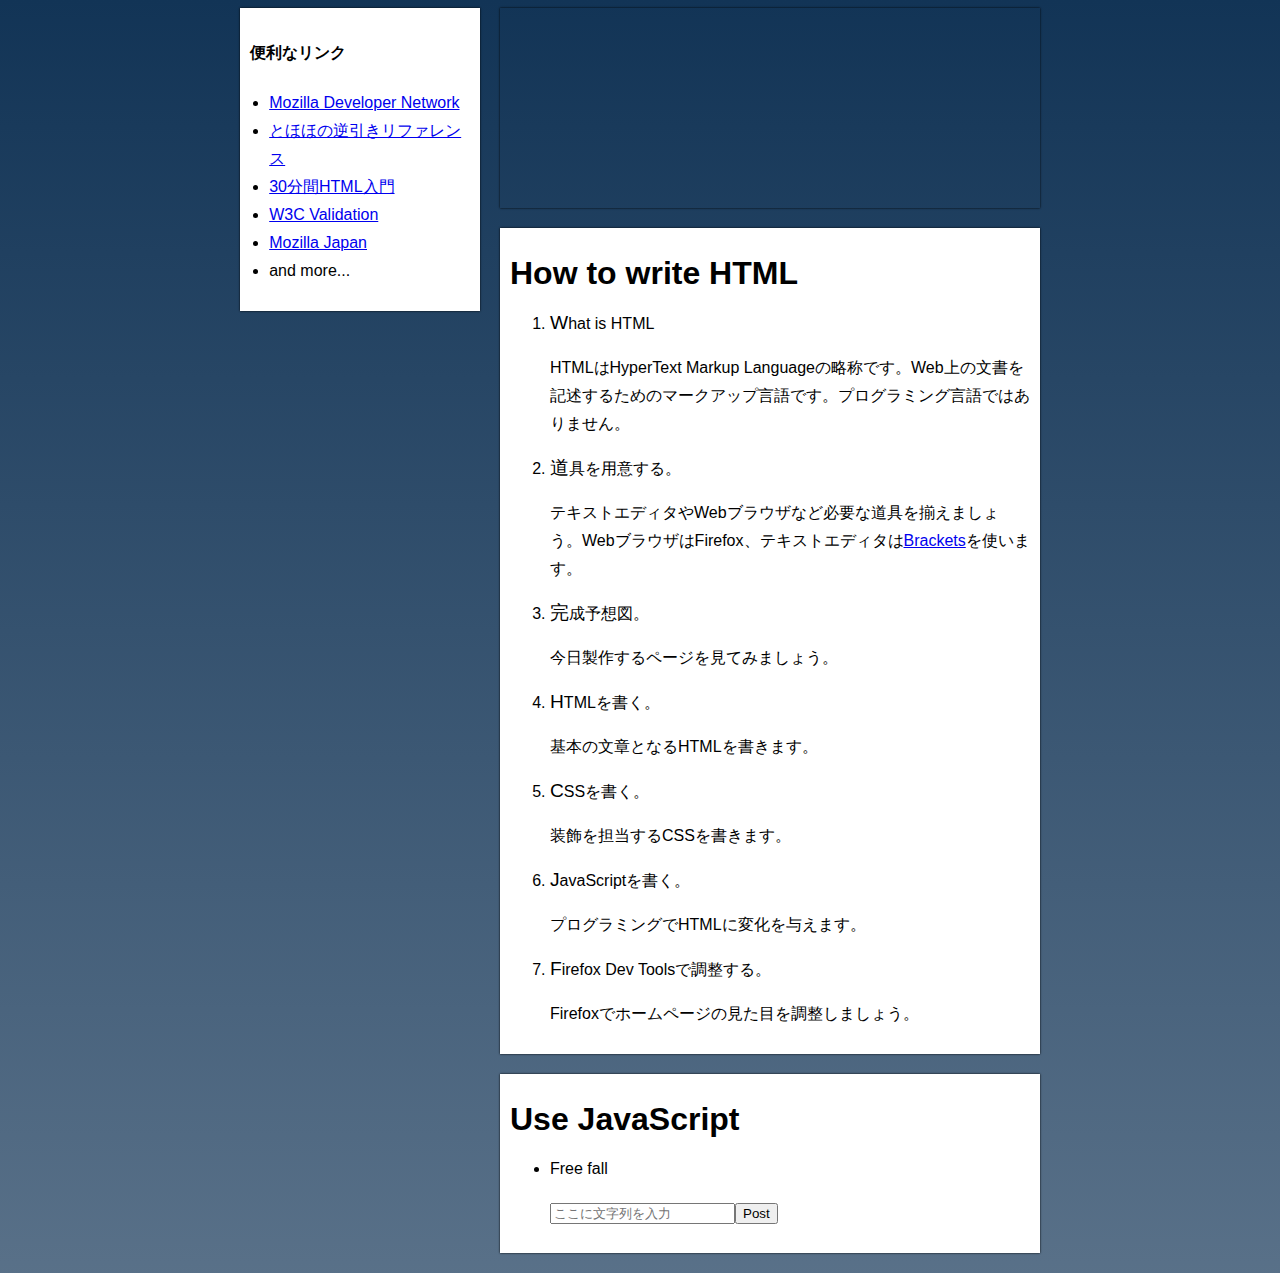
==== proto/html_and_css.html @ b275d535 "proto page added" ====
<!DOCTYPE html>
<html lang="ja">
<head>
<meta charset="utf-8">
<title>ホームページを作ってみよう</title>
<link rel="stylesheet" href="style.css">
</head>
<body>
<div id="wrapper">
  <div id="main">
    <div id="head">
    </div>
    <div id="content">
      <h1>How to write HTML</h1>
      <ol>
        <li>What is HTML<p>HTMLはHyperText Markup Languageの略称です。Web上の文書を記述するためのマークアップ言語です。プログラミング言語ではありません。</p></li>
        <li>道具を用意する。<p>テキストエディタやWebブラウザなど必要な道具を揃えましょう。WebブラウザはFirefox、テキストエディタは<a href="http://brackets.io">Brackets</a>を使います。</p></li>
        <li>完成予想図。<p>今日製作するページを見てみましょう。</p></li>
        <li>HTMLを書く。<p>基本の文章となるHTMLを書きます。</p></li>
        <li>CSSを書く。<p>装飾を担当するCSSを書きます。</p></li>
        <li>JavaScriptを書く。<p>プログラミングでHTMLに変化を与えます。</p></li>
        <li>Firefox Dev Toolsで調整する。<p>Firefoxでホームページの見た目を調整しましょう。</p></li>
      </ol>
    </div>
    <div id="form">
      <h1>Use JavaScript</h1>
      <ul>
        <li>Free fall<p><input type="text" name="input-form" placeholder="ここに文字列を入力"><button onClick="post();">Post</button></p></li>
      </ul>
    </div>
  </div>
  <div id="sidebar">
    <h4>便利なリンク</h4>
    <ul>
      <li><a href="https://developer.mozilla.org/ja/">Mozilla Developer Network</a></li>
      <li><a href="http://www.tohoho-web.com/how2/index.htm">とほほの逆引きリファレンス</a></li>
      <li><a href="http://www.kanzaki.com/docs/html/lesson1.html">30分間HTML入門</a></li>
      <li><a href="http://validator.w3.org/check">W3C Validation</a></li>
      <li><a href="http://www.mozilla.jp/">Mozilla Japan</a></li>
      <li>and more...</li>
    </ul>
  </div>
</div>
</body>
</html>
---- proto/style.css ----
/*全体の背景とフォントの種類*/
body{
  font-family: 'Lucida Grande','Hiragino Kaku Gothic ProN',Meiryo,sans-serif;
  background-image: linear-gradient(rgba(18,52,86,1),rgba(18,52,86,0.7));
  line-height: 175%;
}

/*コンテンツをページ中央に寄せる*/
#wrapper{
  width: 800px;
  margin: 0 auto 0 auto;
}

/*ヘッド部分と記事部分の幅を決めて、右側に固定する*/
#main{
  float: right;
  width: 540px;
}

/*ヘッド部分の高さを決めて、他の要素との間をあける。影を付ける。*/
#head{
  height: 200px;
  margin: 0 0 20px 0;
  box-shadow: black 0 0 2px;
}

#head > img{
  display: block;
}

/*サイドバーの幅を決める。*/
#sidebar{
  width: 220px;
}

/*サイドバー、記事部分、フォーム部分の背景を白くする。影を付ける。*/
#sidebar,
#content,
#form{
  margin: 0 0 20px 0;
  padding: 10px;
  background-color: white;
  box-shadow: black 0 0 2px;
}

/*サイドバーのリンクの位置の調整*/
#sidebar > ul{
  padding: 0 0 0 1.2em;
}

/*おまけ・コンテンツ部分のフォントのサイズをいじる*/
ol > li:first-letter{
  font-size: 1.2em;
}

/*おまけ・ホバーしたときリンクの色を変える*/
a{
  transition: color 0.7s;
}

a:hover{
  color: skyblue;
}

/*
width 要素の幅
height 要素の高さ
margin ある要素と他の要素との間の長さ
padding ある要素のコンテンツとと要素それ自身の間の長さ
font-family フォントの種類
font-size 文字サイズ
line-height 行の高さ
color 文字色
background-color 背景色
transition アニメーション効果を与える
background-image 背景画像
float 要素を右若しくは左に寄せる
詳細はMozilla Developer Netoworkなどのリファレンスサイトを参照
*/
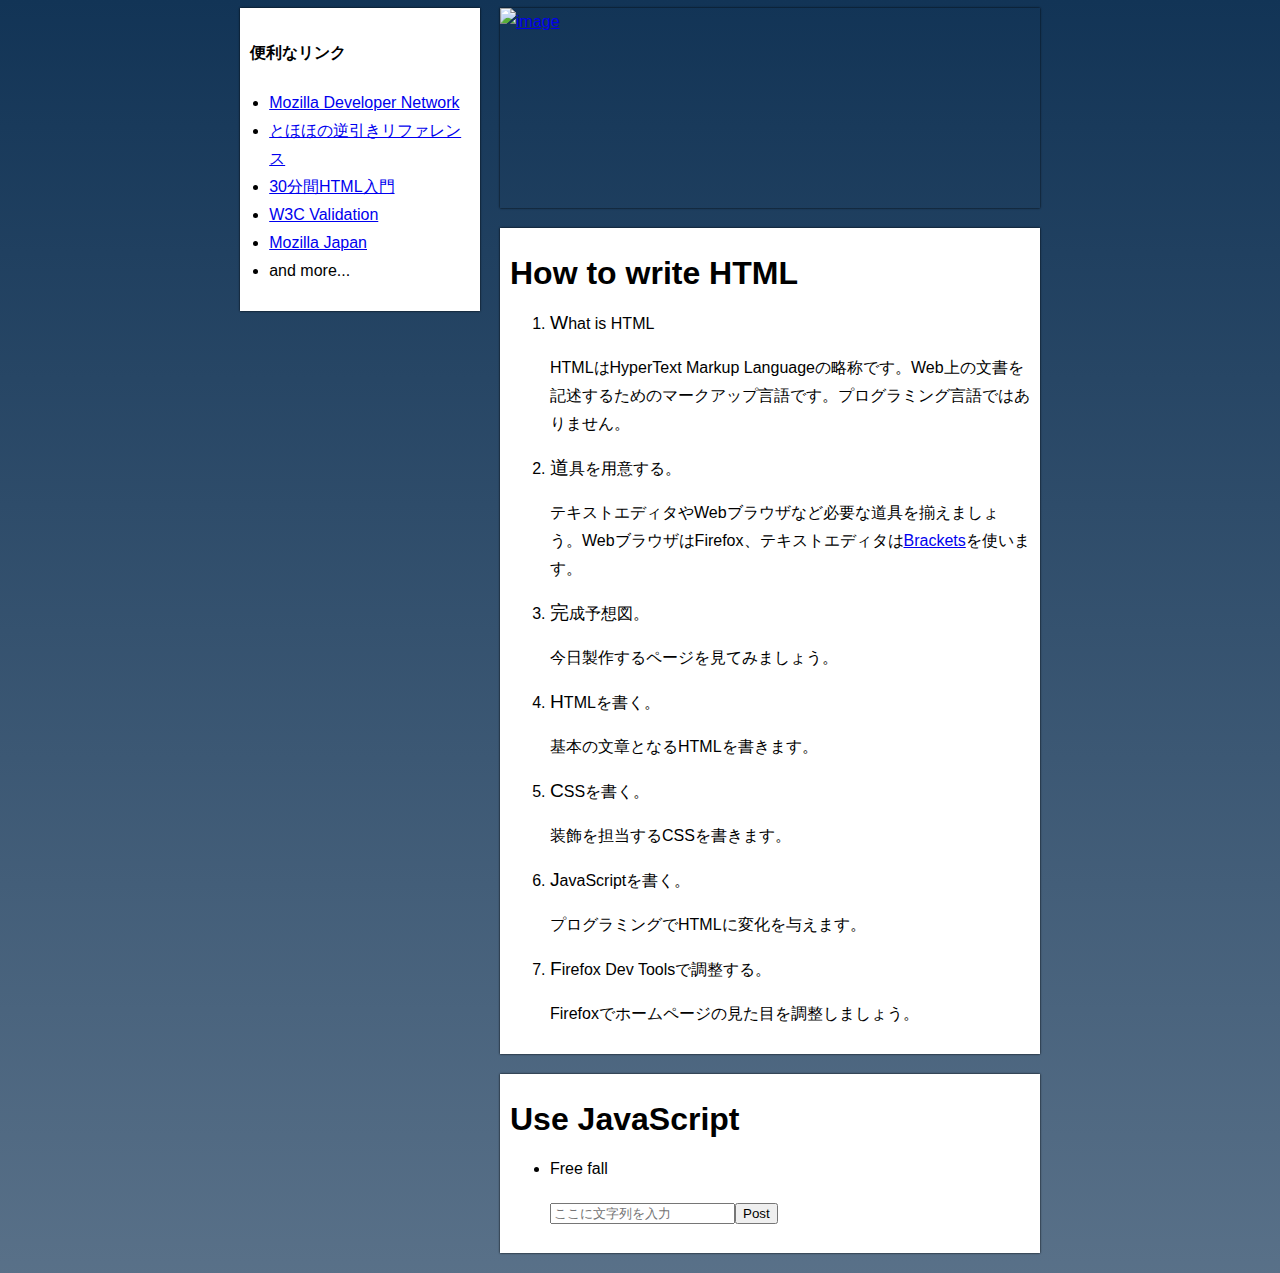
==== commit 1400ced6: "img tag added" ====
--- a/proto/html_and_css.html
+++ b/proto/html_and_css.html
@@ -9,6 +9,7 @@
 <div id="wrapper">
   <div id="main">
     <div id="head">
+      <a href="index.html"><img src="image.jpg" alt="image"></a>
     </div>
     <div id="content">
       <h1>How to write HTML</h1>
